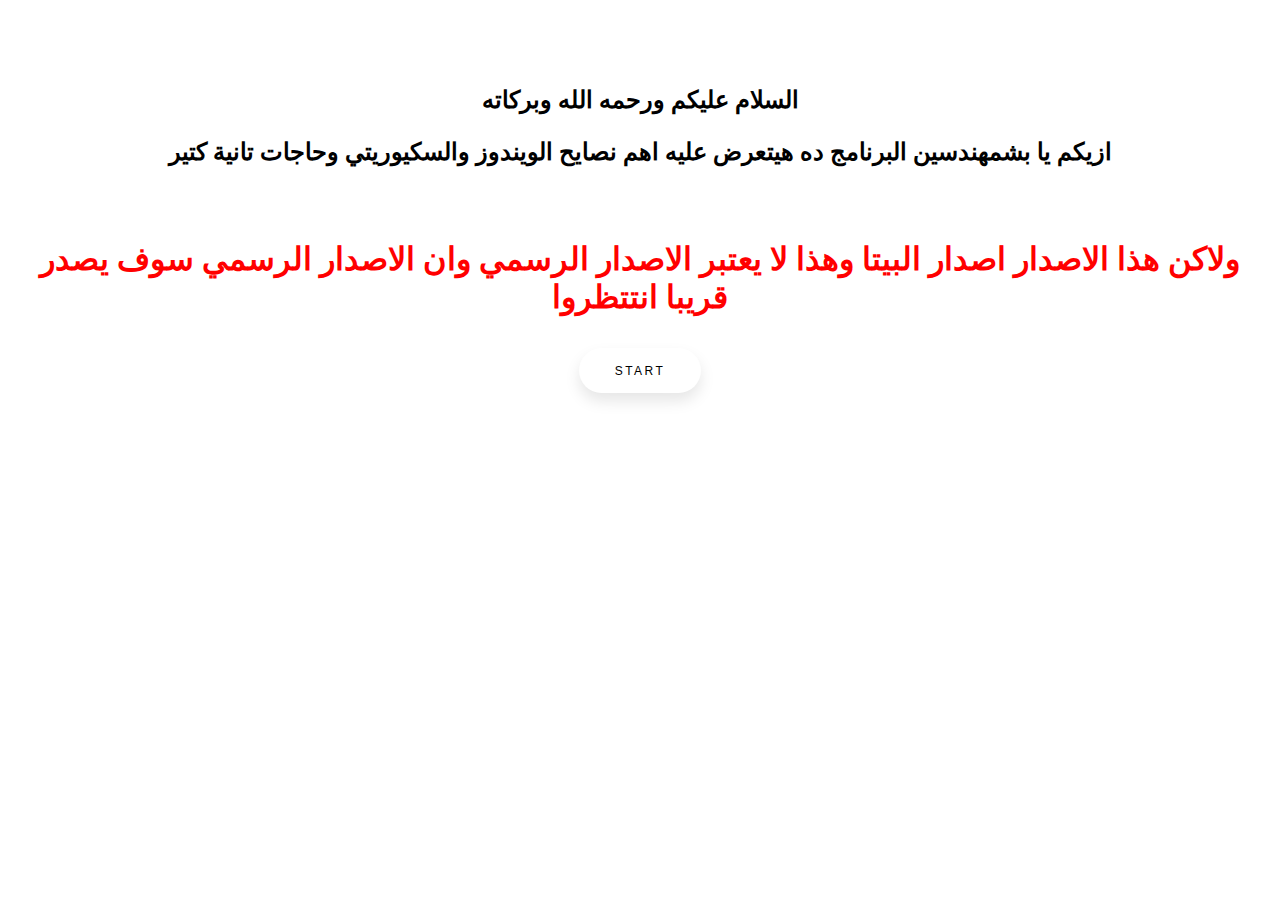
==== index.html @ 5fa070b2 "Add files via upload" ====
<!DOCTYPE html>
<html>
<head>
    <meta charset="UTF-8">
    <meta name="viewport" content="width=device-width, initial-scale=1.0">
    <title>Document</title>
    <link rel="stylesheet" href="css.css">
</head>
<body>
    <br>
    <br>
    <br>
    <center>
        <b>
            <p class="a"> السلام عليكم ورحمه الله وبركاته </p>
            <p class="a"> ازيكم يا بشمهندسين البرنامج ده هيتعرض عليه اهم نصايح الويندوز والسكيوريتي وحاجات تانية كتير </p>
            <br>
            <p class="b">ولاكن هذا الاصدار اصدار البيتا وهذا لا يعتبر الاصدار الرسمي وان الاصدار الرسمي سوف يصدر قريبا انتتظروا </p>
        
            <a href="cr.html"><button> START</button></a>
        </b>
    </center>
</body>
</html>
---- css.css ----
body{
    /*background-color: black;*/
}
button {
    padding: 1.3em 3em;
    font-size: 12px;
    text-transform: uppercase;
    letter-spacing: 2.5px;
    font-weight: 500;
    color: #000;
    background-color: #fff;
    border: none;
    border-radius: 45px;
    box-shadow: 0px 8px 15px rgba(0, 0, 0, 0.1);
    transition: all 0.3s ease 0s;
    cursor: pointer;
    outline: none;
  }
  
  button:hover {
    background-color: #23c483;
    box-shadow: 0px 15px 20px rgba(46, 229, 157, 0.4);
    color: #fff;
    transform: translateY(-7px);
  }
  
  button:active {
    transform: translateY(-1px);
  }
  .a{
    font-size: x-large;
    color: rgb(0, 0, 0);
  }
  .b{
    font-size: xx-large;
    color: red;
  }
  .n{
    padding-left: 600px;
  }
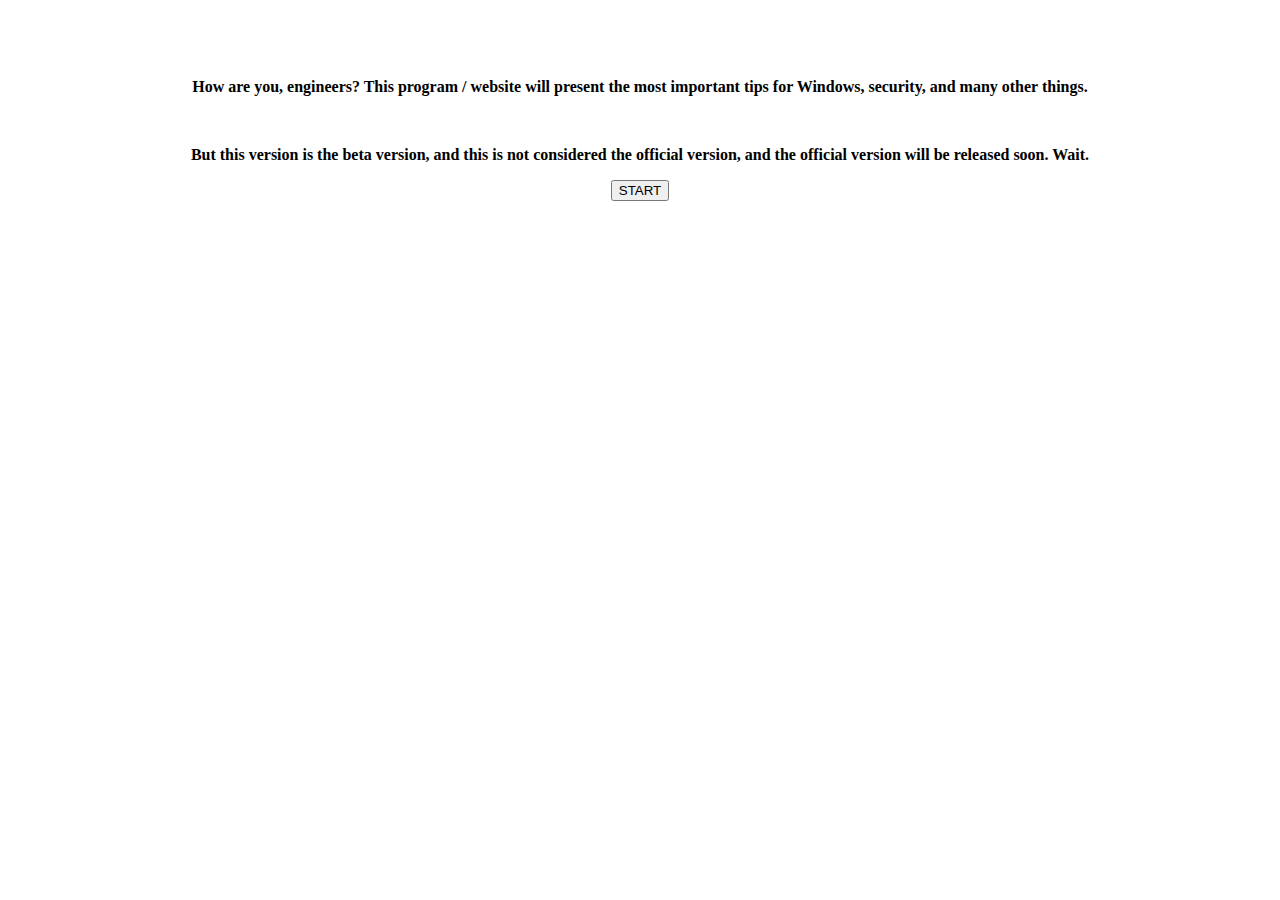
==== commit c4e2e5aa: "Update index.html" ====
--- a/index.html
+++ b/index.html
@@ -4,7 +4,8 @@
     <meta charset="UTF-8">
     <meta name="viewport" content="width=device-width, initial-scale=1.0">
     <title>Document</title>
-    <link rel="stylesheet" href="css.css">
+    <link rel="stylesheet" href="style/css.css">
+    <link rel="icon" type="" href="image/HELP.jpeg">
 </head>
 <body>
     <br>
@@ -12,13 +13,13 @@
     <br>
     <center>
         <b>
-            <p class="a"> السلام عليكم ورحمه الله وبركاته </p>
-            <p class="a"> ازيكم يا بشمهندسين البرنامج ده هيتعرض عليه اهم نصايح الويندوز والسكيوريتي وحاجات تانية كتير </p>
+
+            <p class="a"> How are you, engineers? This program / website  will present the most important tips for Windows, security, and many other things.</p>
             <br>
-            <p class="b">ولاكن هذا الاصدار اصدار البيتا وهذا لا يعتبر الاصدار الرسمي وان الاصدار الرسمي سوف يصدر قريبا انتتظروا </p>
+            <p class="b">But this version is the beta version, and this is not considered the official version, and the official version will be released soon. Wait.</p>
         
             <a href="cr.html"><button> START</button></a>
         </b>
     </center>
 </body>
-</html>+</html>
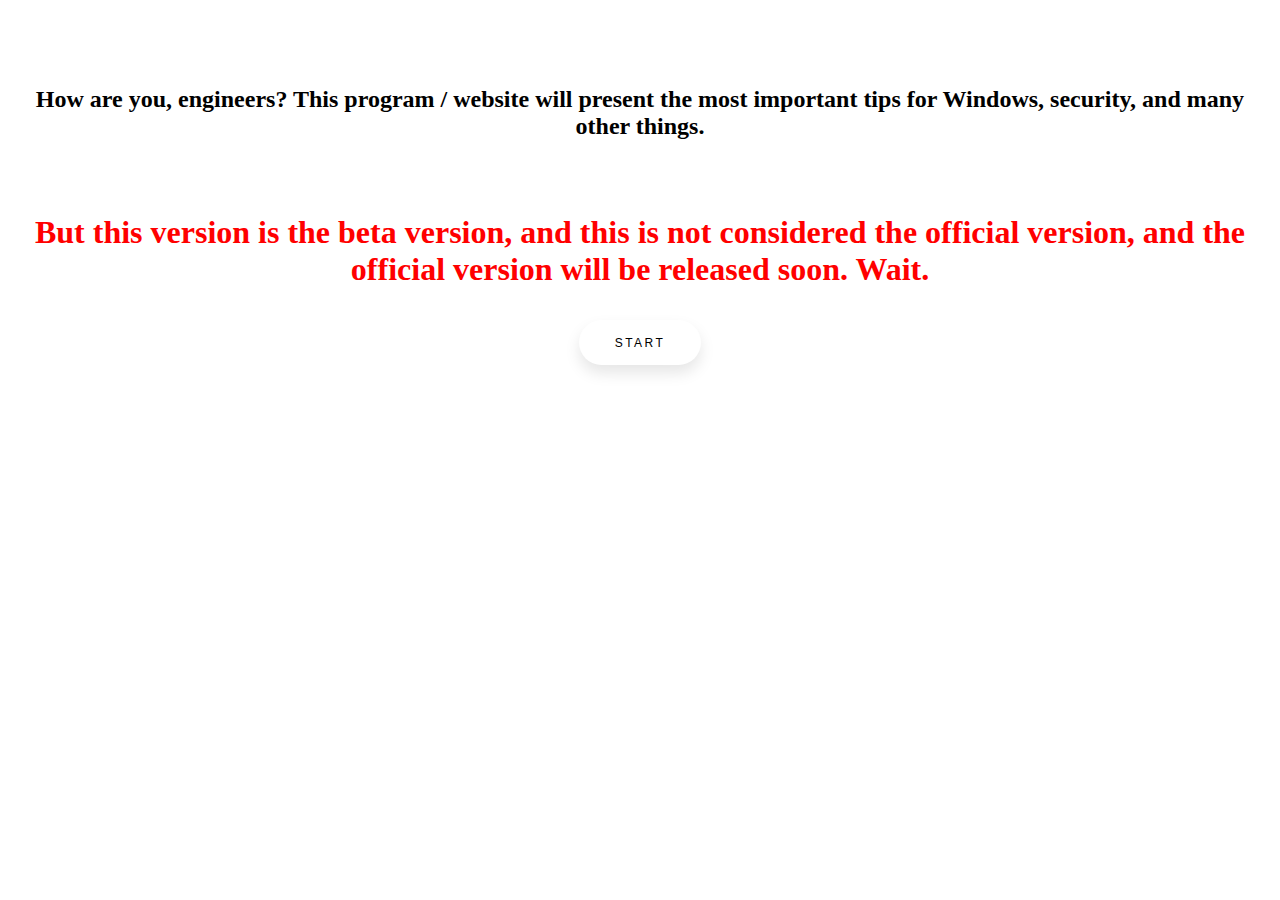
==== commit a8b24f17: "Update index.html" ====
--- a/index.html
+++ b/index.html
@@ -4,7 +4,7 @@
     <meta charset="UTF-8">
     <meta name="viewport" content="width=device-width, initial-scale=1.0">
     <title>Document</title>
-    <link rel="stylesheet" href="style/css.css">
+    <link rel="stylesheet" href="css.css">
     <link rel="icon" type="" href="image/HELP.jpeg">
 </head>
 <body>
--- a/css.css
+++ b/css.css
@@ -0,0 +1,40 @@
+body{
+    /*background-color: black;*/
+}
+button {
+    padding: 1.3em 3em;
+    font-size: 12px;
+    text-transform: uppercase;
+    letter-spacing: 2.5px;
+    font-weight: 500;
+    color: #000;
+    background-color: #fff;
+    border: none;
+    border-radius: 45px;
+    box-shadow: 0px 8px 15px rgba(0, 0, 0, 0.1);
+    transition: all 0.3s ease 0s;
+    cursor: pointer;
+    outline: none;
+  }
+  
+  button:hover {
+    background-color: #23c483;
+    box-shadow: 0px 15px 20px rgba(46, 229, 157, 0.4);
+    color: #fff;
+    transform: translateY(-7px);
+  }
+  
+  button:active {
+    transform: translateY(-1px);
+  }
+  .a{
+    font-size: x-large;
+    color: rgb(0, 0, 0);
+  }
+  .b{
+    font-size: xx-large;
+    color: red;
+  }
+  .n{
+    padding-left: 600px;
+  }
